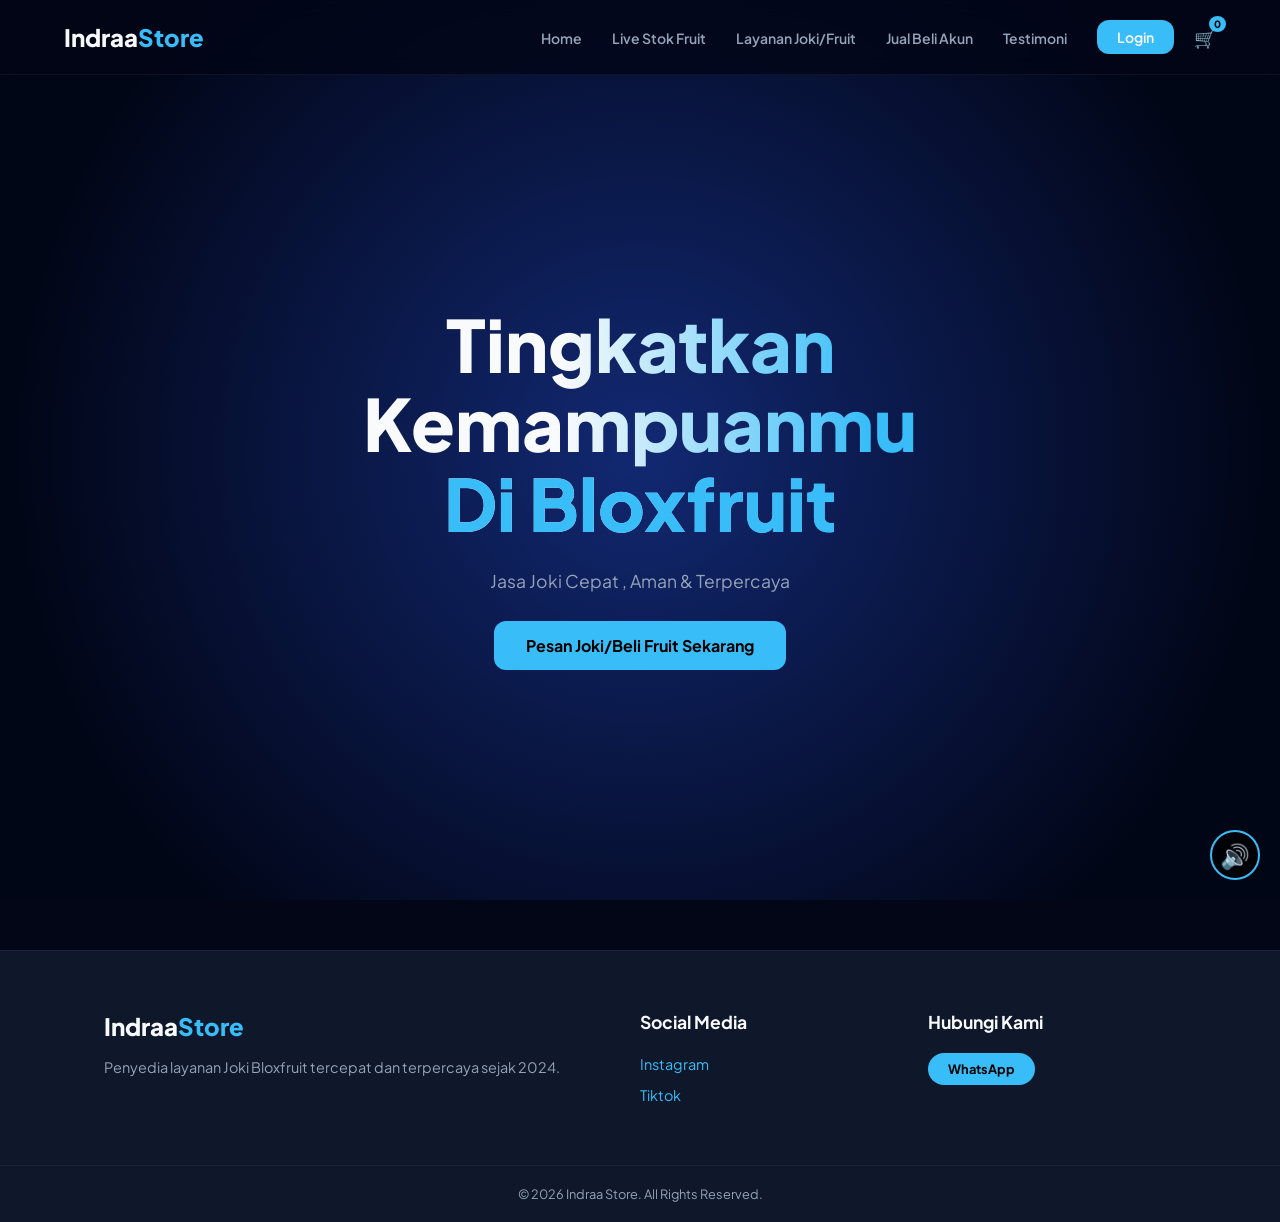
==== index.html @ 977496c0 "Add files via upload" ====
<!DOCTYPE html>
<html lang="id">
<head>
    <meta charset="UTF-8">
    <meta name="viewport" content="width=device-width, initial-scale=1.0">
    <title>Indraa Store | Premium Game Services</title>
    <link rel="icon" href="LOGO_INDRAA_STORE.png" type="image/jpeg">
    <link rel="apple-touch-icon" href="LOGO_INDRAA_STORE.png">
    <link rel="stylesheet" href="style.css">
    <link href="https://fonts.googleapis.com/css2?family=Plus+Jakarta+Sans:wght@400;600;800&display=swap" rel="stylesheet">
</head>
<body>

    <div id="promoModal" class="modal">
        <div class="modal-content promo-card">
            <span class="close-btn" id="closePromo">&times;</span>
            <div class="modal-body">
                <div class="badge">LIMITED OFFER</div>
                <h2>Flash Sale! 🔥</h2>
                <p>Diskon khusus Joki Blox Fruit Bulan ini.</p>
                <div class="promo-box">KODE: <span>INDRAA20</span></div>
                <button class="btn-primary" id="btn-klaim">Ambil Diskon</button>
            </div>
        </div>
    </div>
    
    <div id="promoToast" class="promo-toast">
    Promo berhasil diaktifkan! Diskon berlaku 15 hari.
    </div>

    <div id="packageModal" class="modal">
    <div class="modal-content modal-large">
        <span class="close-btn" id="closePackage">&times;</span>
        <div class="modal-header">
            <h2 id="modalTitle">Layanan Kami</h2>
            <p id="modalDesc">Pilih kategori layanan yang Anda butuhkan.</p>
            <div id="selected-price-tag" style="margin: 10px 0; font-size: 20px; font-weight: 800; color: var(--primary);">Silakan Pilih Paket</div>
            
            <div id="mainTabs" class="category-tabs" style="margin-bottom: 15px; border-bottom: 1px solid rgba(255,255,255,0.1); padding-bottom: 15px;"></div>
            <div id="subTabs" class="category-tabs"></div>
        </div>
        
        <div class="product-grid" id="joki-package-container"></div>
    </div>
</div>

    <div id="cartModal" class="modal">
        <div class="modal-content" style="max-width: 450px; padding: 30px;">
            <span class="close-btn" id="closeCart">&times;</span>
            <h2 style="margin-bottom: 20px;">Keranjang Belanja</h2>
            <div id="cart-items" style="max-height: 300px; overflow-y: auto; margin-bottom: 20px;"></div>
            <div id="cart-total" style="font-weight: 800; font-size: 1.2rem; margin-bottom: 20px; border-top: 1px solid rgba(255,255,255,0.1); padding-top: 15px;">
                Total: Rp 0
            </div>
            <div style="display: flex; gap: 10px;">
                <button class="btn-category" onclick="showConfirmClear()" style="flex: 1; background: #ef4444; color: white; border: none;">Kosongkan</button>
                <button class="btn-primary" onclick="checkoutWhatsApp()" style="flex: 2;">Checkout (WA)</button>
            </div>
        </div>
    </div>

<div id="confirmClearModal" class="modal">
    <div class="modal-content" style="max-width: 350px; padding: 30px; text-align: center;">
        <h3 style="margin-bottom: 15px;">Konfirmasi</h3>
        <p style="color: var(--text-dim); margin-bottom: 25px;">Apakah anda yakin untuk mengkosongkan keranjang?</p>
        <div style="display: flex; gap: 10px;">
            <button class="btn-category" onclick="closeConfirmClear()" style="flex: 1;">Batal</button>
            <button class="btn-primary" onclick="executeClearCart()" style="flex: 1; background: #ef4444; color: white;">Ya, Hapus</button>
        </div>
    </div>
</div>

    <div id="cancelModal" class="modal-cancel">
    <div class="cancel-card">
        <div class="cancel-icon">!</div>
        <h2 style="color: #f8fafc; margin-bottom: 10px;">Hapus Pesanan?</h2>
        <p style="color: #94a3b8; font-size: 14px; margin-bottom: 25px;">
            Apakah Anda yakin ingin membatalkan pesanan ini? Data yang dihapus tidak bisa dikembalikan.
        </p>
        <button id="confirmCancelBtn" class="btn-confirm-delete">YA, HAPUS</button>
        <button id="closeCancelBtn" class="btn-keep">KEMBALI</button>
    </div>
</div>

<div id="closedModal" class="modal" style="display: none; pointer-events: all;">
    <div class="modal-content" style="max-width: 400px; padding: 40px; text-align: center;">
        <div class="badge" style="background: rgba(239, 68, 68, 0.1); color: #ef4444;">STORE CLOSED</div>
        <h2 style="margin-top: 15px;">Toko Sedang Tutup 🔥</h2>
        <p style="color: var(--text-dim); margin: 20px 0;">
            Sorry Bro, saat ini kami sedang beristirahat atau Joki sedang penuh. Silakan kembali lagi nanti!
        </p>
        <button class="btn-primary" onclick="location.reload()" style="width: 100%;">Cek Lagi</button>
    </div>
</div>

    <nav>
    <div class="nav-container">
        <div class="logo">Indraa<span>Store</span></div>
        
        <div class="menu-toggle" id="mobile-menu">
            <span class="bar"></span>
            <span class="bar"></span>
            <span class="bar"></span>
        </div>
        
        <ul class="nav-links">
    <li id="admin-control" style="display: none !important; align-items: center; gap: 8px; margin-right: 15px;">
        <span id="status-toko-text" style="font-size: 10px; font-weight: 800; color: #4ade80;">BUKA</span>
        <label class="switch">
            <input type="checkbox" id="toggle-toko" checked>
            <span class="slider round"></span>
        </label>
    </li>

    <li><a href="#home">Home</a></li>
    <li><a href="javascript:void(0)" id="nav-stok-live">Live Stok Fruit</a></li>
    <li><a href="javascript:void(0)" id="nav-layanan">Layanan Joki/Fruit</a></li>
    <li><a href="beli-akun.html">Jual Beli Akun</a></li>
    <li><a href="javascript:void(0)" id="nav-testimoni">Testimoni</a></li>
    <li id="auth-section"><a href="javascript:void(0)" class="btn-primary" id="openAuth" style="padding: 8px 20px;">Login</a></li>
    <li style="position: relative; cursor: pointer; margin-left: 20px; display: flex; align-items: center;" id="nav-cart">
        <span style="font-size: 18px;">🛒</span>
        <span id="cart-count" style="position: absolute; top: -10px; right: -10px; background: var(--primary); color: #000; font-size: 10px; padding: 2px 5px; border-radius: 50%; font-weight: 800;">0</span>
    </li>
</ul>
        </div>
    </nav>

    <div id="testiModal" class="modal">
    <div class="modal-content modal-large">
        <span class="close-btn" id="closeTesti">&times;</span>
        <div class="modal-header">
            <h2>Bukti Layanan Kami</h2>
            <p>Kumpulan bukti transaksi resmi Indraa Store</p>
            <button id="adminLoginBtn" style="background: transparent; border: 1px solid var(--primary); color: var(--primary); padding: 5px 10px; border-radius: 5px; cursor: pointer; margin-top: 10px; font-size: 12px;">Admin Login</button>
        </div>
        
        <div class="product-grid" id="testi-gallery">
    <div class="upload-box" id="triggerUpload" style="display: none; cursor: pointer;">
        <div class="plus-icon">+</div>
        <p>Tambah Foto Testi</p>
        <input type="file" id="fileInput" accept="image/*" style="display: none;">
    </div>
</div>
    </div>
</div>

    <div id="authModal" class="modal">
    <div class="modal-content">
        <span class="close-btn" id="closeAuth">&times;</span>
        
        <div id="auth-form">
            <h2 id="authTitle">Login Akun</h2>
            <div class="auth-input-group">
                <input type="email" id="authEmail" class="auth-input" placeholder="Alamat Email">
            </div>
            <div class="auth-input-group">
                <input type="password" id="authPass" class="auth-input" placeholder="Password">
            </div>
            <button class="btn-primary" id="btnAuthAction" style="width:100%; margin-top: 10px;">Masuk</button>
            <p id="toggleAuth" style="text-align:center; margin-top:20px; font-size:13px; cursor:pointer; color:var(--text-dim);">
                Belum punya akun? <span style="color:var(--primary); font-weight:600;">Daftar</span>
            </p>
        </div>

        <div id="user-profile" style="display:none;">
            <h2 id="userNameDisplay">Halo, Gamers!</h2>
            <div style="display:flex; justify-content:space-between; align-items:center; margin-bottom:15px;">
                <p style="font-size: 14px; color: var(--text-dim);">Riwayat Pesanan</p>
                <span class="status-badge">Aktif</span>
            </div>
            <div id="history-list" style="max-height: 250px; overflow-y: auto; padding-right: 5px;">
                </div>
            <button class="btn-logout" id="btnLogout">Keluar Akun</button>
        </div>
    </div>
</div>

    <audio id="bgMusic" loop>
    <source src="https://www.chosic.com/wp-content/uploads/2021/07/The-Epic-Hero-Epic-Cinematic-Music.mp3" type="audio/mpeg">
</audio>

<div id="music-control" style="position: fixed; bottom: 20px; right: 20px; z-index: 9999; background: rgba(0,0,0,0.7); padding: 10px; border-radius: 50%; cursor: pointer; width: 50px; height: 50px; display: flex; align-items: center; justify-content: center; border: 2px solid var(--primary);">
    <span id="music-icon" style="font-size: 24px;">🔊</span>
</div>

<div id="youtube-player" style="display: none;"></div>

    <section id="home" class="hero">
    <div class="hero-overlay"></div> <div class="hero-content">
        <h1 class="fade-in">Tingkatkan Kemampuanmu<br><span>Di Bloxfruit</span></h1>
        <p class="fade-in">Jasa Joki Cepat , Aman & Terpercaya</p>
        <div class="hero-btns fade-in">
            <a href="javascript:void(0)" class="btn-primary" id="open-joki-hero">Pesan Joki/Beli Fruit Sekarang</a>
        </div>
    </div>
</section>

<div id="fullscreenOverlay" class="fullscreen-overlay" onclick="this.classList.remove('active')">
    <img id="fullscreenImg" src="" alt="Full View">
</div>

<footer class="footer">
    <div class="footer-container">
        <div class="footer-info">
            <div class="logo">Indraa<span>Store</span></div>
            <p>Penyedia layanan Joki Bloxfruit tercepat dan terpercaya sejak 2024.</p>
        </div>
        <div class="footer-links">
            <h4>Social Media</h4>
            <ul>
                <li><a href="https://www.instagram.com/indraastore13" target="_blank">Instagram</a></li>
                <li><a href="https://www.tiktok.com/@indraastore1" target="_blank">Tiktok</a></li>
            </ul>
        </div>
        <div class="footer-social">
            <h4>Hubungi Kami</h4>
            <div class="social-icons">
                <a href="https://wa.me/62895321940805" target="_blank">WhatsApp</a>
            </div>
        </div>
    </div>
    <div class="footer-bottom">
        <p>&copy; 2026 Indraa Store. All Rights Reserved.</p>
    </div>
</footer>

    <script src="https://www.gstatic.com/firebasejs/8.10.0/firebase-app.js"></script>
<script src="https://www.gstatic.com/firebasejs/8.10.0/firebase-database.js"></script>

<script>
  // Konfigurasi menggunakan database Anda
  const firebaseConfig = {
    databaseURL: "https://indraa-store-default-rtdb.asia-southeast1.firebasedatabase.app/"
};
  firebase.initializeApp(firebaseConfig);
  const database = firebase.database();
</script>

    <script src="script.js"></script>
    <script src="akun.js"></script>
    <script src="security.js"></script>
</body>
</html>
---- style.css ----
:root {
    --primary: #38bdf8;
    --bg: #020617;
    --card-bg: #1e293b;
    --text-main: #f8fafc;
    --text-dim: #94a3b8;
}

* { margin: 0; padding: 0; box-sizing: border-box; font-family: 'Plus Jakarta Sans', sans-serif; }
body { 
    background-color: var(--bg); 
    color: var(--text-main); 
    overflow-x: hidden;
    min-height: 100vh; 
}

nav { position: fixed; width: 100%; padding: 20px 0; z-index: 1000; background: rgba(2, 6, 23, 0.8); backdrop-filter: blur(10px); border-bottom: 1px solid rgba(255,255,255,0.05); }
.nav-container { max-width: 100%; display: flex; justify-content: space-between; align-items: center; padding: 0 5%; }
.logo { font-size: 24px; font-weight: 800; }
.logo span { color: var(--primary); }
.nav-links { display: flex; list-style: none; align-items: center; }
.nav-links li { margin-left: 30px; }
.nav-links a { text-decoration: none; color: var(--text-dim); font-weight: 600; font-size: 14px; transition: 0.3s; }
.btn-nav { background: var(--primary); color: #000 !important; padding: 8px 20px; border-radius: 50px; font-weight: 700; }

.hero { 
    height: 100vh; 
    display: flex; 
    align-items: center; 
    justify-content: center; 
    position: relative; 
    background: radial-gradient(circle at center, #1e40af 0%, #020617 80%); 
    overflow: hidden;
}

.hero-overlay {
    position: absolute;
    inset: 0;
    background: rgba(2, 6, 23, 0.4);
    z-index: 1;
    animation: overlayFade 1.5s ease-in-out;
}

.hero-content { position: relative; z-index: 2; text-align: center; max-width: 800px; padding: 0 20px; margin-top: 60px; }

.hero h1 { 
    font-size: clamp(2.5rem, 8vw, 4.5rem); 
    font-weight: 800; 
    line-height: 1.1; 
    margin-bottom: 25px;
    background: linear-gradient(
        to right, 
        #f8fafc 20%, 
        #38bdf8 40%, 
        #38bdf8 60%, 
        #f8fafc 80%
    );
    background-size: 200% auto;
    background-clip: text;
    -webkit-background-clip: text;
    -webkit-text-fill-color: transparent;
    animation: shine 4s linear infinite, fadeInEntrance 1s ease-out 0.3s forwards;
    opacity: 0;
}

.hero h1 span { 
    background: none;
    -webkit-text-fill-color: var(--primary); 
}

.hero p { margin-bottom: 40px; color: var(--text-dim); font-size: 1.1rem; line-height: 1.6; }

.modal { display: none; position: fixed; inset: 0; background: rgba(0,0,0,0.9); backdrop-filter: blur(8px); z-index: 2000; padding: 20px; }
.modal-content { background: #0f172a; margin: 5vh auto; border-radius: 30px; position: relative; border: 1px solid rgba(255,255,255,0.1); animation: slideUp 0.4s ease; }
.promo-card { max-width: 400px; padding: 40px; text-align: center; }
.badge { background: rgba(56, 189, 248, 0.1); color: var(--primary); padding: 6px 15px; border-radius: 50px; font-size: 12px; font-weight: 800; display: inline-block; margin-bottom: 15px; }
.promo-box { background: rgba(255,255,255,0.05); padding: 15px; border-radius: 15px; border: 1px dashed var(--primary); margin: 20px 0; font-weight: 800; font-size: 1.2rem; }
.promo-box span { color: var(--primary); }

.modal-large { max-width: 1000px; padding: 40px; height: 90vh; overflow-y: auto; }
.close-btn { position: absolute; right: 20px; top: 15px; font-size: 42px; font-weight: 400; cursor: pointer; color: var(--text-dim); line-height: 1; z-index: 10; }

.category-tabs { display: flex; justify-content: center; gap: 10px; margin-top: 10px; flex-wrap: wrap; }
.btn-category { background: rgba(255,255,255,0.05); border: 1px solid rgba(255,255,255,0.1); color: var(--text-dim); padding: 8px 18px; border-radius: 50px; cursor: pointer; font-weight: 600; transition: 0.2s; }
.btn-category.active { background: var(--primary); color: #000; border-color: var(--primary); }

.product-grid { display: grid; grid-template-columns: repeat(auto-fit, minmax(240px, 1fr)); gap: 20px; margin-top: 25px; }
.pkg-card { background: var(--card-bg); padding: 25px; border-radius: 20px; text-align: center; border: 1px solid rgba(255,255,255,0.05); }
.price { display: block; color: #4ade80; font-size: 1.3rem; font-weight: 800; margin: 15px 0; }
.btn-primary { background: var(--primary); color: #000; padding: 14px 32px; border: none; border-radius: 12px; font-weight: 700; text-decoration: none; cursor: pointer; }

.stok-iframe-container {
    width: 100%;
    height: 75vh;
    border-radius: 15px;
    overflow: hidden;
    background: #fff;
}

.stok-iframe-container iframe {
    width: 100%;
    height: 100%;
    border: none;
}

.cart-item { display: flex; justify-content: space-between; align-items: center; background: rgba(255,255,255,0.03); padding: 15px; border-radius: 15px; margin-bottom: 10px; }
.cart-item h5 { font-size: 14px; margin: 0; }
.cart-item span { color: #4ade80; font-weight: 700; }

@keyframes slideUp { from { transform: translateY(50px); opacity: 0; } to { transform: translateY(0); opacity: 1; } }

.fade-in {
    opacity: 0;
    animation: fadeInEntrance 1s ease-out forwards;
}

.hero-content p { animation-delay: 0.6s; }
.hero-btns { animation-delay: 0.9s; }

@keyframes fadeInEntrance {
    from { opacity: 0; transform: translateY(30px); }
    to { opacity: 1; transform: translateY(0); }
}

@keyframes overlayFade {
    from { background: rgba(2, 6, 23, 1); }
    to { background: rgba(2, 6, 23, 0.4); }
}

@keyframes shine {
    to { background-position: 200% center; }
}

.footer {
    background: #0f172a;
    border-top: 1px solid rgba(255, 255, 255, 0.05);
    padding: 60px 0 20px;
    margin-top: 50px;
    position: relative;
    z-index: 10;
}

.footer-container {
    max-width: 1200px;
    margin: 0 auto;
    padding: 0 5%;
    display: grid;
    grid-template-columns: 2fr 1fr 1fr;
    gap: 40px;
}

.footer-info p {
    color: var(--text-dim);
    margin-top: 15px;
    font-size: 0.9rem;
    line-height: 1.6;
}

.footer h4 {
    color: var(--text-main);
    margin-bottom: 20px;
    font-size: 1.1rem;
}

.footer ul {
    list-style: none;
}

.footer ul li {
    margin-bottom: 10px;
}

.footer ul li a {
    color: var(--primary);
    text-decoration: none;
    font-size: 0.9rem;
    transition: 0.3s;
}

.footer ul li a:hover {
    color: var(--primary);
}

.footer-social .social-icons a {
    display: inline-block;
    color: #000;
    background: var(--primary);
    padding: 8px 20px;
    border-radius: 50px;
    text-decoration: none;
    font-weight: 700;
    font-size: 0.8rem;
    transition: 0.3s;
}

.footer-bottom {
    text-align: center;
    margin-top: 50px;
    padding-top: 20px;
    border-top: 1px solid rgba(255, 255, 255, 0.05);
}

.footer-bottom p {
    color: var(--text-dim);
    font-size: 0.8rem;
}

@media (max-width: 768px) {
    .footer-container {
        grid-template-columns: 1fr;
        text-align: center;
    }
    .footer-info, .footer-links, .footer-social {
        margin-bottom: 20px;
    }
}

.music-btn {
    position: fixed;
    bottom: 30px;
    right: 30px;
    z-index: 9999;
    background: rgba(30, 64, 175, 0.3);
    backdrop-filter: blur(12px);
    border: 1px solid var(--primary);
    padding: 12px 25px;
    border-radius: 50px;
    cursor: pointer;
    display: flex;
    align-items: center;
    gap: 12px;
    transition: all 0.4s cubic-bezier(0.175, 0.885, 0.32, 1.275);
    color: var(--text-main);
    box-shadow: 0 0 20px rgba(56, 189, 248, 0.2);
}

.music-btn:hover {
    transform: scale(1.1) translateY(-5px);
    background: rgba(56, 189, 248, 0.3);
    box-shadow: 0 0 30px rgba(56, 189, 248, 0.5);
}

.music-btn.playing {
    background: var(--primary);
    color: #000;
}

#music-icon { font-size: 18px; }

.testimonials span { color: var(--primary); }

.upload-box {
    border: 2px dashed var(--primary);
    border-radius: 20px;
    height: 300px;
    display: flex;
    flex-direction: column;
    align-items: center;
    justify-content: center;
    cursor: pointer;
    transition: 0.3s;
    background: rgba(56, 189, 248, 0.05);
}

.upload-box:hover {
    background: rgba(56, 189, 248, 0.1);
    transform: translateY(-5px);
}

.plus-icon {
    font-size: 50px;
    color: var(--primary);
    font-weight: 800;
    margin-bottom: 10px;
}

.upload-box p {
    color: var(--text-dim);
    font-size: 14px;
    font-weight: 600;
}

.testi-card img {
    width: 100%;
    height: 300px;
    object-fit: cover;
    border-radius: 20px;
    border: 1px solid rgba(255,255,255,0.1);
}

.fullscreen-overlay {
    display: none;
    position: fixed;
    z-index: 2000;
    top: 0;
    left: 0;
    width: 100%;
    height: 100%;
    background: rgba(0, 0, 0, 0.9);
    backdrop-filter: blur(8px);
    justify-content: center;
    align-items: center;
    cursor: zoom-out;
}

.fullscreen-overlay img {
    max-width: 90%;
    max-height: 90%;
    border-radius: 10px;
    box-shadow: 0 0 30px rgba(56, 189, 248, 0.5);
    transition: transform 0.3s ease;
}

.fullscreen-overlay.active {
    display: flex;
}

#authModal .modal-content {
    max-width: 400px;
    background: linear-gradient(145deg, #1e293b, #0f172a);
    border: 1px solid rgba(56, 189, 248, 0.3);
    padding: 30px;
}

#auth-form h2, #user-profile h2 {
    font-weight: 800;
    margin-bottom: 20px;
    background: linear-gradient(to right, #fff, var(--primary));
    -webkit-background-clip: text;
    -webkit-text-fill-color: transparent;
    text-align: center;
}

.auth-input-group {
    margin-bottom: 15px;
}

.auth-input {
    width: 100%;
    padding: 14px 18px;
    background: rgba(15, 23, 42, 0.6);
    border: 1px solid rgba(56, 189, 248, 0.2);
    border-radius: 12px;
    color: white;
    font-size: 14px;
    transition: all 0.3s ease;
}

.auth-input:focus {
    outline: none;
    border-color: var(--primary);
    box-shadow: 0 0 15px rgba(56, 189, 248, 0.2);
    background: rgba(15, 23, 42, 0.8);
}

.history-item {
    background: rgba(255, 255, 255, 0.03);
    padding: 15px;
    border-radius: 12px;
    margin-bottom: 12px;
    border: 1px solid rgba(255, 255, 255, 0.05);
    display: flex;
    justify-content: space-between;
    align-items: center;
    transition: transform 0.2s;
}

.history-item:hover {
    transform: translateX(5px);
    background: rgba(56, 189, 248, 0.05);
    border-color: rgba(56, 189, 248, 0.2);
}

.history-info h4 {
    font-size: 14px;
    color: var(--text-main);
    margin-bottom: 4px;
}

.history-info p {
    font-size: 11px;
    color: var(--text-dim);
}

.status-badge {
    font-size: 10px;
    padding: 4px 10px;
    border-radius: 20px;
    background: rgba(56, 189, 248, 0.1);
    color: var(--primary);
    border: 1px solid var(--primary);
}

.btn-logout {
    width: 100%;
    padding: 12px;
    margin-top: 20px;
    background: transparent;
    color: #ff4444;
    border: 1px solid #ff4444;
    border-radius: 12px;
    cursor: pointer;
    font-weight: 600;
    transition: all 0.3s;
}

.btn-logout:hover {
    background: #ff4444;
    color: white;
    box-shadow: 0 0 20px rgba(255, 68, 68, 0.3);
}

#auth-section .btn-primary {
    color: #ffffff !important;
    font-weight: 600;
    text-decoration: none;
    display: flex;
    align-items: center;
    justify-content: center;
    transition: all 0.3s ease;
}

#auth-section .btn-primary:hover {
    color: #ffffff !important;
    opacity: 0.9;
    transform: translateY(-2px);
}

#btn-checkout-final {
    pointer-events: auto !important;
    position: relative;
    z-index: 10001 !important;
    background: var(--primary);
    border: none;
    border-radius: 12px;
}

#price-display {
    text-shadow: 0 0 15px rgba(56, 189, 248, 0.4);
}

@media (max-width: 768px) {
    .menu-toggle {
        display: block;
        cursor: pointer;
        z-index: 1001;
        position: relative;
    }

    .menu-toggle .bar {
        display: block;
        width: 25px;
        height: 3px;
        margin: 5px auto;
        transition: all 0.3s ease-in-out;
        background: var(--text-main);
    }

    .nav-links {
        position: fixed;
        right: -100%;
        top: 0;
        width: 280px;
        height: 100vh;
        background: #0f172a;
        display: flex !important;
        flex-direction: column;
        padding: 100px 20px 20px 20px;
        transition: 0.4s cubic-bezier(0.4, 0, 0.2, 1);
        z-index: 10000;
        box-shadow: -10px 0 30px rgba(0, 0, 0, 0.8);
        border-left: 1px solid var(--primary);
    }

    .nav-links.active {
        right: 0;
    }

    .nav-links li {
        margin: 15px 0 !important;
        width: 100%;
        display: block !important;
    }

    .nav-links a {
        font-size: 18px;
        color: #ffffff !important;
        display: block;
        padding: 10px;
        border-radius: 8px;
    }

    #nav-cart {
        margin-top: 20px !important;
        padding: 10px;
        justify-content: flex-start;
    }

    #mobile-menu.is-active .bar:nth-child(2) { opacity: 0; }
    #mobile-menu.is-active .bar:nth-child(1) { transform: translateY(8px) rotate(45deg); }
    #mobile-menu.is-active .bar:nth-child(3) { transform: translateY(-8px) rotate(-45deg); }


    .logo {
        font-size: 20px;
    }

    .hero {
        height: 80vh;
    }

    .hero h1 {
        font-size: 2.5rem;
        margin-bottom: 15px;
    }

    .hero p {
        font-size: 0.9rem;
        padding: 0 10px;
    }

    .modal {
        padding: 10px;
    }

    .modal-content {
        margin: 10% auto;
        width: 95%;
        padding: 20px !important;
        border-radius: 20px;
    }

    .modal-large {
        height: 85vh;
        padding: 25px 15px !important;
    }

    .close-btn {
        right: 15px;
        top: 10px;
        font-size: 32px;
    }

    .product-grid {
        grid-template-columns: repeat(2, 1fr);
        gap: 12px;
    }

    .pkg-card {
        padding: 15px;
    }

    .pkg-card h3 {
        font-size: 14px;
    }

    .price {
        font-size: 1rem;
    }

    .btn-primary {
        padding: 10px 20px;
        font-size: 13px;
        width: 100%;
    }

    .stok-iframe-container {
        height: 60vh;
    }

    .category-tabs {
        gap: 5px;
    }

    .btn-category {
        padding: 6px 12px;
        font-size: 11px;
    }

    .music-btn {
        bottom: 20px;
        right: 20px;
        padding: 10px 15px;
        font-size: 12px;
    }

    #music-text {
        display: none;
    }
}

@media (max-width: 400px) {
    .product-grid {
        grid-template-columns: 1fr;
    }
    
    .hero h1 {
        font-size: 2rem;
    }
}

@media (max-width: 768px) {
    nav {
        background: rgba(2, 6, 23, 0.95) !important;
    }

    .menu-toggle {
        display: flex !important;
        flex-direction: column;
        cursor: pointer;
        z-index: 10002 !important;
        position: relative;
    }

    .nav-links {
        position: fixed !important;
        top: 0 !important;
        right: -100% !important;
        height: 100vh !important;
        width: 70% !important;
        background: #0f172a !important;
        flex-direction: column !important;
        align-items: flex-start !important;
        padding: 100px 30px !important;
        transition: 0.4s cubic-bezier(0.4, 0, 0.2, 1) !important;
        z-index: 10001 !important;
        box-shadow: -10px 0 30px rgba(0,0,0,0.5);
        visibility: hidden;
    }

    .nav-links.active {
        right: 0 !important;
        visibility: visible;
    }

    .nav-links li {
        margin: 15px 0 !important;
        display: block !important;
        width: 100%;
    }
}

#packageModal .close-btn {
    position: sticky;
    top: 10px;
    right: 10px;
    float: right;
    z-index: 9999;
    
    background: rgba(30, 41, 59, 0.9);
    width: 40px;
    height: 40px;
    display: flex;
    align-items: center;
    justify-content: center;
    border-radius: 50%;
    
    color: #ffffff;
    font-size: 24px;
    font-weight: bold;
    text-shadow: 0 0 10px rgba(56, 189, 248, 0.5);
    
    cursor: pointer;
    transition: 0.3s;
    border: 1px solid rgba(255, 255, 255, 0.1);
}

#packageModal .close-btn:hover {
    background: var(--primary);
    color: #000;
    transform: scale(1.1);
}

.modal-cancel {
    display: none; 
    position: fixed;
    top: 0; left: 0;
    width: 100%; height: 100%;
    background: rgba(0, 0, 0, 0.85);
    backdrop-filter: blur(10px);
    z-index: 9999;
    justify-content: center;
    align-items: center;
}

.cancel-card {
    background: #111827;
    border: 1px solid rgba(239, 68, 68, 0.3);
    padding: 30px;
    border-radius: 20px;
    max-width: 350px;
    width: 90%;
    text-align: center;
    box-shadow: 0 20px 50px rgba(0, 0, 0, 0.5);
}

.cancel-icon {
    width: 60px;
    height: 60px;
    background: rgba(239, 68, 68, 0.1);
    color: #ef4444;
    border-radius: 50%;
    display: flex;
    align-items: center;
    justify-content: center;
    font-size: 30px;
    margin: 0 auto 15px;
}

.btn-confirm-delete {
    background: #ef4444;
    color: white;
    border: none;
    padding: 12px 20px;
    border-radius: 10px;
    font-weight: 800;
    cursor: pointer;
    width: 100%;
    margin-bottom: 10px;
}

.btn-keep {
    background: transparent;
    color: var(--text-dim);
    border: 1px solid var(--text-dim);
    padding: 12px 20px;
    border-radius: 10px;
    font-weight: 600;
    cursor: pointer;
    width: 100%;
}

.qty-control {
    display: flex;
    align-items: center;
    gap: 10px;
    background: rgba(255, 255, 255, 0.05);
    padding: 5px 12px;
    border-radius: 8px;
    border: 1px solid rgba(56, 189, 248, 0.2);
}

.btn-qty {
    background: var(--primary);
    border: none;
    color: #000;
    width: 20px;
    height: 20px;
    border-radius: 4px;
    cursor: pointer;
    font-weight: 800;
    display: flex;
    align-items: center;
    justify-content: center;
    transition: 0.2s;
}

.btn-qty:hover { transform: scale(1.1); }

.qty-val {
    font-weight: 800;
    min-width: 15px;
    text-align: center;
    color: var(--text-main);
    font-size: 14px;
}

.promo-toast{
    position: fixed;
    top: -120px;
    left: 50%;
    transform: translateX(-50%);
    
    width: 90%;
    max-width: 700px;
    
    background: linear-gradient(145deg,#1e293b,#0f172a);
    color: #f8fafc;
    
    padding: 16px 25px;
    
    border-radius: 14px;
    border: 1px solid rgba(56,189,248,0.35);
    
    box-shadow: 0 15px 40px rgba(0,0,0,0.6);
    
    font-size: 14px;
    font-weight: 600;
    text-align: center;
    
    transition: all 0.45s ease;
    opacity: 0;
    
    z-index: 99999;
}

.promo-toast.show{
    top: 25px;
    opacity: 1;
}

.promo-toast.hide{
    top: -120px;
    opacity: 0;
}

.switch { position: relative; display: inline-block; width: 34px; height: 18px; }
.switch input { opacity: 0; width: 0; height: 0; }
.slider { position: absolute; cursor: pointer; top: 0; left: 0; right: 0; bottom: 0; background-color: #334155; transition: .4s; border-radius: 34px; }
.slider:before { position: absolute; content: ""; height: 12px; width: 12px; left: 3px; bottom: 3px; background-color: white; transition: .4s; border-radius: 50%; }
input:checked + .slider { background-color: #38bdf8; }
input:checked + .slider:before { transform: translateX(16px); }

#closedModal {
    display: none;
    align-items: center;
    justify-content: center;
    backdrop-filter: blur(8px);
    background: rgba(2, 6, 23, 0.85);
}

#closedModal .modal-content {
    background: linear-gradient(145deg, #1e293b, #0f172a);
    border: 1px solid rgba(239, 68, 68, 0.3);
    box-shadow: 0 25px 50px -12px rgba(0, 0, 0, 0.5);
    border-radius: 24px;
    position: relative;
    overflow: hidden;
}

#closedModal .modal-content::before {
    content: '';
    position: absolute;
    top: -50px;
    right: -50px;
    width: 100px;
    height: 100px;
    background: rgba(239, 68, 68, 0.1);
    filter: blur(40px);
    border-radius: 50%;
}

#closedModal h2 {
    font-size: 1.5rem;
    font-weight: 800;
    color: #f8fafc;
    letter-spacing: -0.5px;
}

#closedModal p {
    font-size: 0.95rem;
    line-height: 1.6;
}

#closedModal .btn-primary {
    background: #ef4444;
    color: white;
    box-shadow: 0 4px 15px rgba(239, 68, 68, 0.3);
}

#closedModal .btn-primary:hover {
    background: #dc2626;
    transform: translateY(-2px);
}
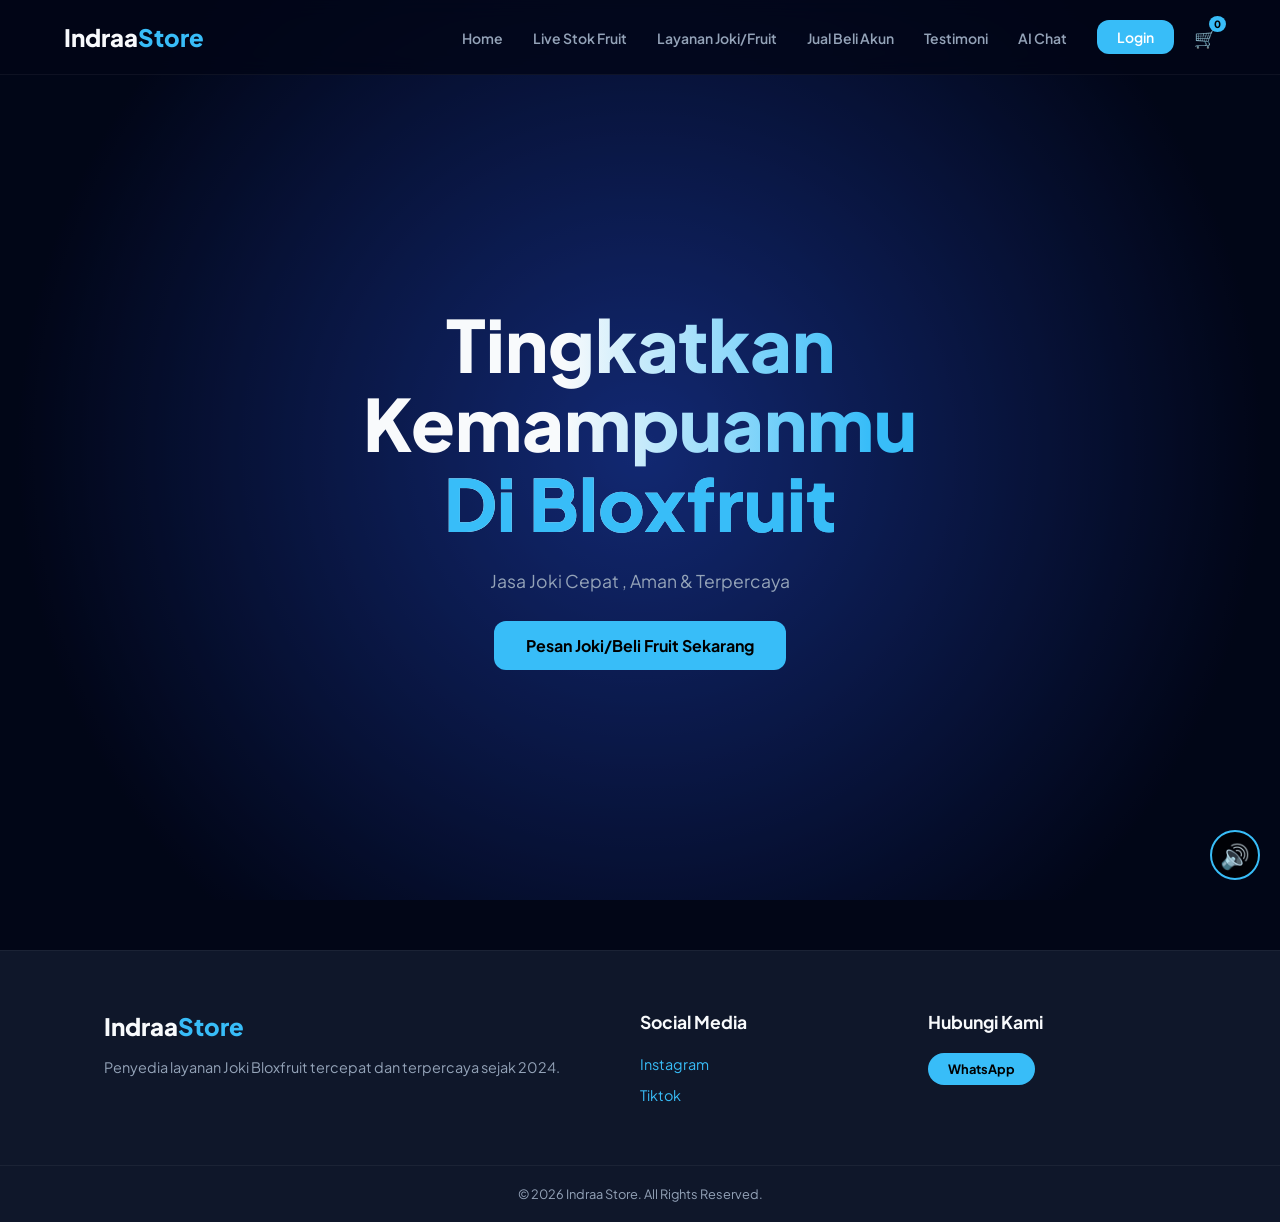
==== commit 9f361d17: "Add files via upload" ====
--- a/index.html
+++ b/index.html
@@ -117,6 +117,7 @@
     <li><a href="javascript:void(0)" id="nav-layanan">Layanan Joki/Fruit</a></li>
     <li><a href="beli-akun.html">Jual Beli Akun</a></li>
     <li><a href="javascript:void(0)" id="nav-testimoni">Testimoni</a></li>
+    <li><a href="ai.html">AI Chat</a></li>
     <li id="auth-section"><a href="javascript:void(0)" class="btn-primary" id="openAuth" style="padding: 8px 20px;">Login</a></li>
     <li style="position: relative; cursor: pointer; margin-left: 20px; display: flex; align-items: center;" id="nav-cart">
         <span style="font-size: 18px;">🛒</span>
